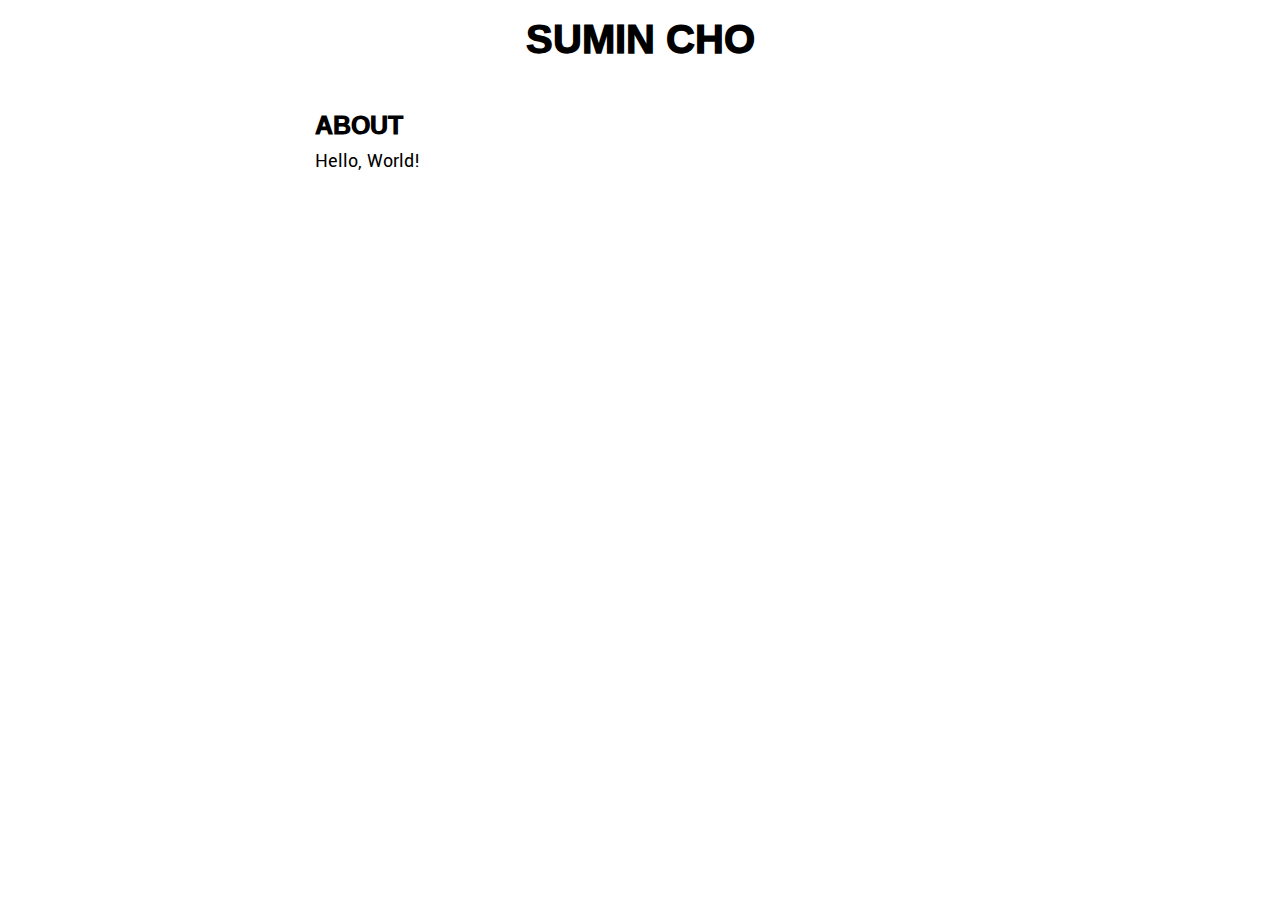
==== about.html @ 0e5ec76e "Set up the basic infrastructure" ====
<!DOCTYPE html>

<html lang="en">
    
    <head>
        <meta charset="UTF-8">
        <meta name="viewport" content="width=device-width, initial-scale=1.0">
        <meta name="author" content="Sumin Cho">
        <meta name="keywords" content="Sumin Cho, portfolio, about">

        <link rel="stylesheet" href="style.css">

        <!-- Google Fonts -->
        <link rel="preconnect" href="https://fonts.googleapis.com">
        <link rel="preconnect" href="https://fonts.gstatic.com" crossorigin>
        <link href="https://fonts.googleapis.com/css2?family=Ramabhadra&family=Yantramanav:wght@300&display=swap" rel="stylesheet">

        <title>ABOUT</title>
    </head>

    <body>
        <h1 style="margin-bottom: 25px"><a href="index.html" title="HOME">SUMIN CHO</a></h1>
        <div class="center">
            <div class="block">
                <h2>ABOUT</h2>
                <p>
                    Hello, World!
                </p>
            </div>
        </div>
    </body>

</html>
---- style.css ----
/* Basic elements */
html, body {
    height: 100%;
    margin: 0;
}

h1, h2, h3, h4, h5, h6 {
    margin: 0;

    font-family: 'Ramabhadra', sans-serif;
}

h1 {
    text-align: center;
    font-size: 40px;
}

h2 {
    font-size: 25px;
}

a {
    text-decoration: none;
    color: inherit;
}

p {
    margin: 0;

    font-family: 'Yantramanav', sans-serif;
    font-size: 20px;
}

a:hover {
    color: tan;
}

/* Dividers */
.main {
    height: 100%;

    text-align: center;
}

.block {
    width: 650px;
    padding-left: 20px;
    padding-right: 20px;

    text-align: left;
}

/* Properties */
.center {
    display: flex;
    justify-content: center;
    align-items: center;
}
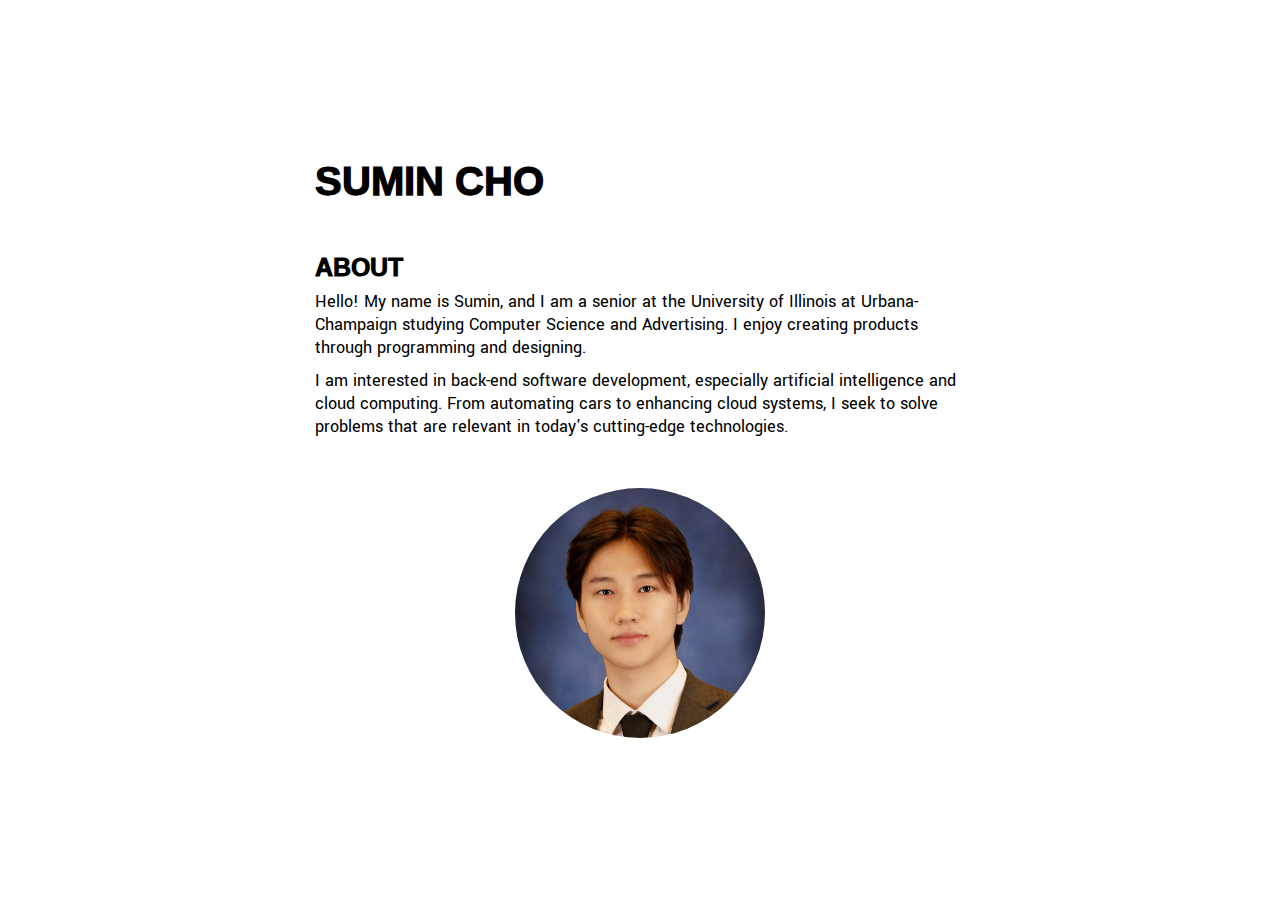
==== commit 0a3f3720: "Add content" ====
--- a/about.html
+++ b/about.html
@@ -6,26 +6,35 @@
         <meta charset="UTF-8">
         <meta name="viewport" content="width=device-width, initial-scale=1.0">
         <meta name="author" content="Sumin Cho">
-        <meta name="keywords" content="Sumin Cho, portfolio, about">
+        <meta name="keywords" content="Sumin Cho, portfolio">
 
-        <link rel="stylesheet" href="style.css">
+        <link rel="stylesheet" href="style.css" type="text/css">
 
         <!-- Google Fonts -->
         <link rel="preconnect" href="https://fonts.googleapis.com">
         <link rel="preconnect" href="https://fonts.gstatic.com" crossorigin>
-        <link href="https://fonts.googleapis.com/css2?family=Ramabhadra&family=Yantramanav:wght@300&display=swap" rel="stylesheet">
+        <link href="https://fonts.googleapis.com/css2?family=Ramabhadra&family=Yantramanav:wght@300&display=swap" rel="stylesheet" type="text/css">
 
         <title>ABOUT</title>
     </head>
 
     <body>
-        <h1 style="margin-bottom: 25px"><a href="index.html" title="HOME">SUMIN CHO</a></h1>
-        <div class="center">
+        <div class="main center">
             <div class="block">
+                <h1 style="text-align: left; margin-bottom: 25px"><a href="index.html" title="HOME">SUMIN CHO</a></h1>
                 <h2>ABOUT</h2>
                 <p>
-                    Hello, World!
+                    Hello! My name is Sumin, and I am a senior at the University of Illinois
+                    at Urbana-Champaign studying Computer Science and Advertising. I enjoy
+                    creating products through programming and designing.
                 </p>
+                <p>
+                    I am interested in back-end software development, especially artificial
+                    intelligence and cloud computing. From automating cars to enhancing
+                    cloud systems, I seek to solve problems that are relevant in today's
+                    cutting-edge technologies.
+                </p>
+                <img class="profile" src="assets/profile.jpg" alt="profile">
             </div>
         </div>
     </body>
--- a/style.css
+++ b/style.css
@@ -19,16 +19,30 @@
     font-size: 25px;
 }
 
+h3 {
+    font-size: 18px;
+}
+
+p {
+    margin: 0 0 10px 0;
+
+    font-family: 'Yantramanav', sans-serif;
+    font-size: 18px;
+}
+
+@media (max-width: 650px) {
+    h3 {
+        font-size: 16px;
+    }
+
+    p {
+        font-size: 16px;
+    }
+}
+
 a {
     text-decoration: none;
     color: inherit;
-}
-
-p {
-    margin: 0;
-
-    font-family: 'Yantramanav', sans-serif;
-    font-size: 20px;
 }
 
 a:hover {
@@ -46,8 +60,23 @@
     width: 650px;
     padding-left: 20px;
     padding-right: 20px;
+    padding-bottom: 20px;
 
     text-align: left;
+}
+
+.profile {
+    width: 250px;
+    height: 250px;
+
+    display: block;
+    object-fit: cover;
+    object-position: 50% 25%;
+    border-radius: 50%;
+
+    margin-top: 50px;
+    margin-left: auto;
+    margin-right: auto;
 }
 
 /* Properties */
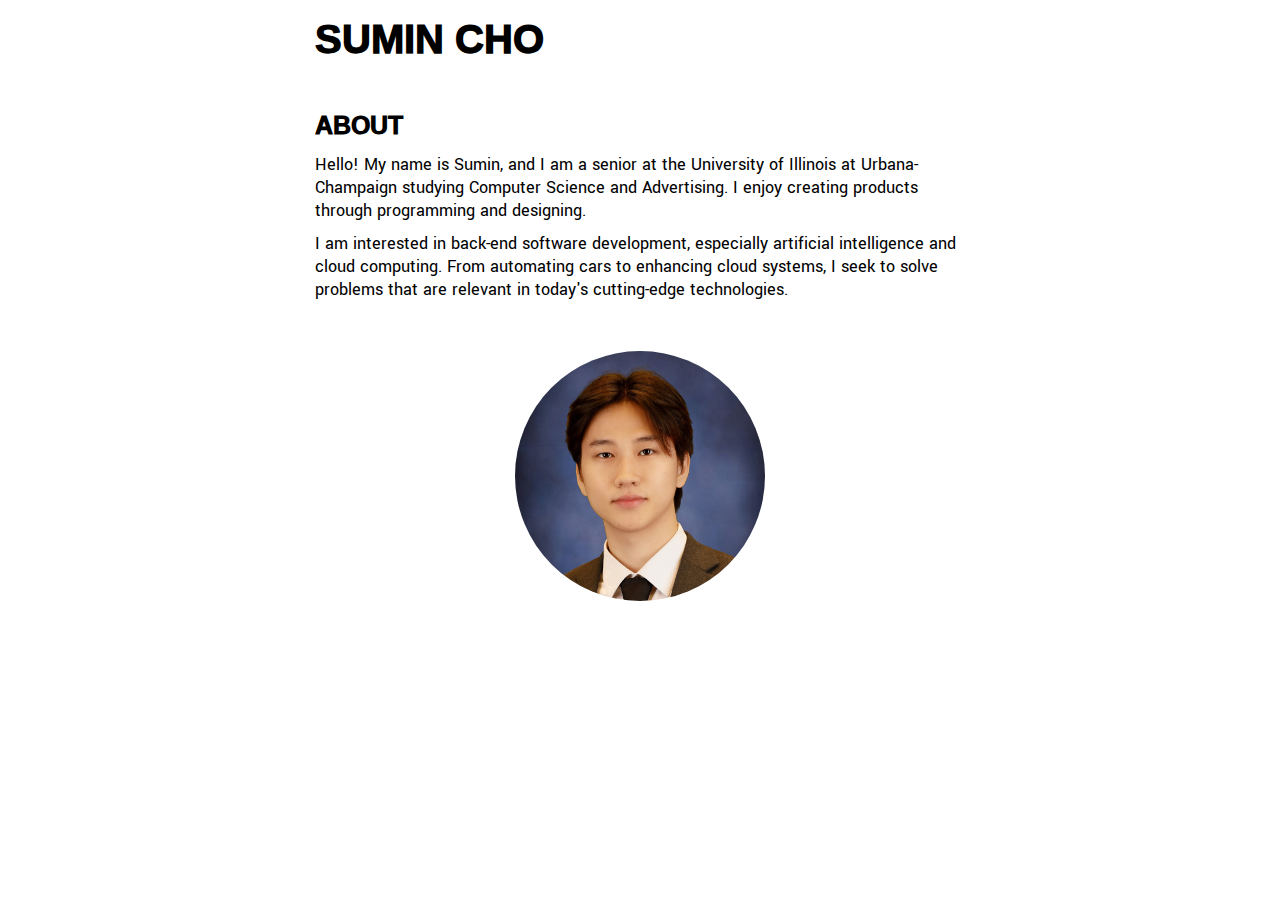
==== commit bb2cf921: "Align subpages to top" ====
--- a/about.html
+++ b/about.html
@@ -19,23 +19,21 @@
     </head>
 
     <body>
-        <div class="main center">
-            <div class="block">
-                <h1 style="text-align: left; margin-bottom: 25px"><a href="index.html" title="HOME">SUMIN CHO</a></h1>
-                <h2>ABOUT</h2>
-                <p>
-                    Hello! My name is Sumin, and I am a senior at the University of Illinois
-                    at Urbana-Champaign studying Computer Science and Advertising. I enjoy
-                    creating products through programming and designing.
-                </p>
-                <p>
-                    I am interested in back-end software development, especially artificial
-                    intelligence and cloud computing. From automating cars to enhancing
-                    cloud systems, I seek to solve problems that are relevant in today's
-                    cutting-edge technologies.
-                </p>
-                <img class="profile" src="assets/profile.jpg" alt="profile">
-            </div>
+        <div class="block">
+            <h1><a href="index.html" title="HOME">SUMIN CHO</a></h1>
+            <h2>ABOUT</h2>
+            <p>
+                Hello! My name is Sumin, and I am a senior at the University of Illinois
+                at Urbana-Champaign studying Computer Science and Advertising. I enjoy
+                creating products through programming and designing.
+            </p>
+            <p>
+                I am interested in back-end software development, especially artificial
+                intelligence and cloud computing. From automating cars to enhancing
+                cloud systems, I seek to solve problems that are relevant in today's
+                cutting-edge technologies.
+            </p>
+            <img class="profile" src="assets/profile.jpg" alt="profile">
         </div>
     </body>
 
--- a/style.css
+++ b/style.css
@@ -11,12 +11,13 @@
 }
 
 h1 {
-    text-align: center;
     font-size: 40px;
+    margin-bottom: 25px;
 }
 
 h2 {
     font-size: 25px;
+    margin-bottom: 5px;
 }
 
 h3 {
@@ -57,10 +58,12 @@
 }
 
 .block {
-    width: 650px;
+    max-width: 650px;
     padding-left: 20px;
     padding-right: 20px;
     padding-bottom: 20px;
+    margin-left: auto;
+    margin-right: auto;
 
     text-align: left;
 }
@@ -75,6 +78,7 @@
     border-radius: 50%;
 
     margin-top: 50px;
+    margin-bottom: 50px;
     margin-left: auto;
     margin-right: auto;
 }
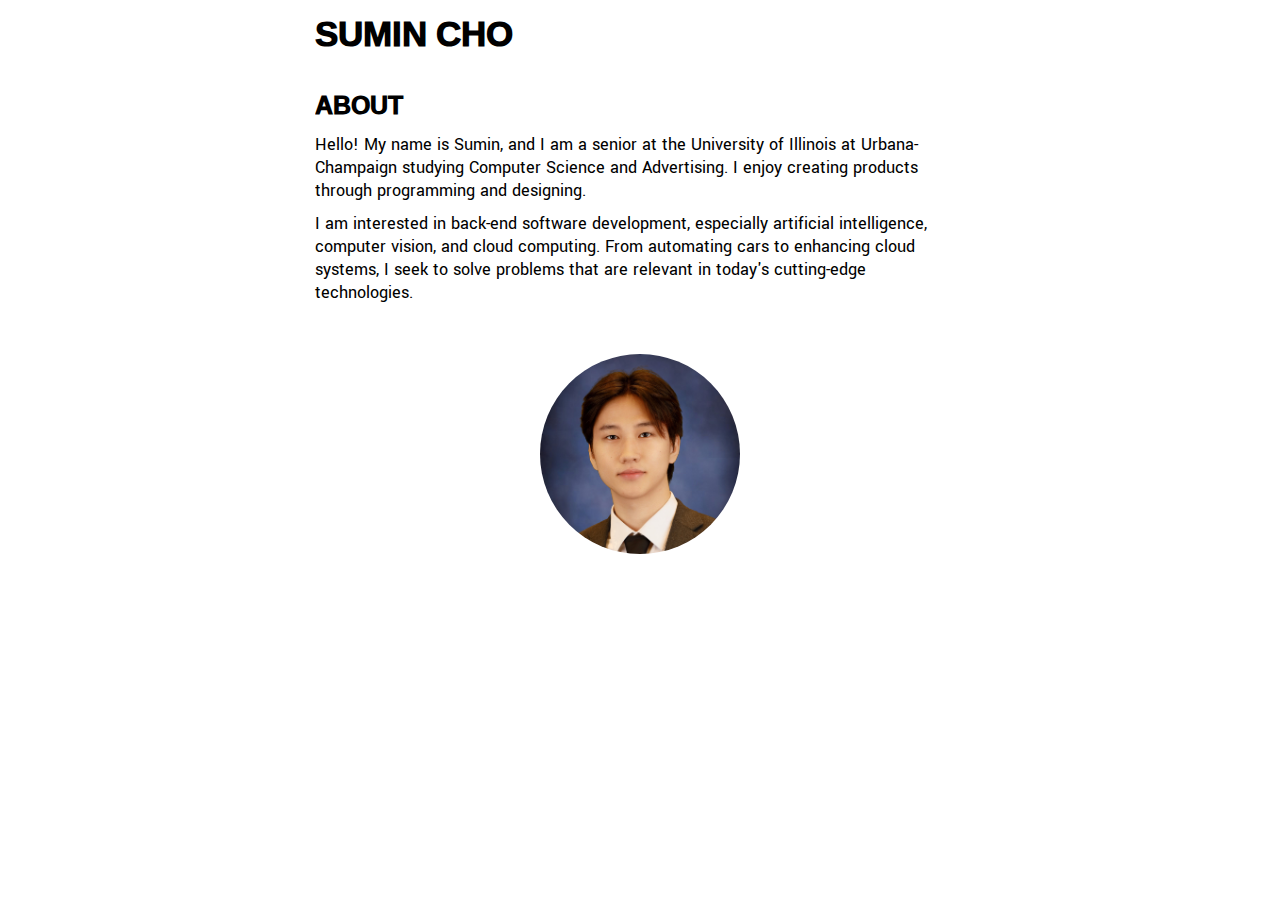
==== commit 5d00a665: "Redesign home page" ====
--- a/about.html
+++ b/about.html
@@ -29,11 +29,11 @@
             </p>
             <p>
                 I am interested in back-end software development, especially artificial
-                intelligence and cloud computing. From automating cars to enhancing
-                cloud systems, I seek to solve problems that are relevant in today's
-                cutting-edge technologies.
+                intelligence, computer vision, and cloud computing. From automating cars
+                to enhancing cloud systems, I seek to solve problems that are relevant in
+                today's cutting-edge technologies.
             </p>
-            <img class="profile" src="assets/profile.jpg" alt="profile">
+            <img class="profile" src="assets/profile.jpg" alt="PROFILE">
         </div>
     </body>
 
--- a/style.css
+++ b/style.css
@@ -11,8 +11,8 @@
 }
 
 h1 {
-    font-size: 40px;
-    margin-bottom: 25px;
+    font-size: 35px;
+    margin-bottom: 15px;
 }
 
 h2 {
@@ -21,7 +21,7 @@
 }
 
 h3 {
-    font-size: 18px;
+    font-size: 20px;
 }
 
 p {
@@ -31,13 +31,22 @@
     font-size: 18px;
 }
 
-@media (max-width: 650px) {
+/* Mobile View */
+@media (max-width: 700px) {
+    h1 {
+        font-size: 30px;
+    }
+
+    h2 {
+        font-size: 20px;
+    }
+
     h3 {
         font-size: 16px;
     }
 
     p {
-        font-size: 16px;
+        font-size: 14px;
     }
 }
 
@@ -68,9 +77,15 @@
     text-align: left;
 }
 
+/* Image */
+.emblem {
+    width: 225px;
+    height: 225px;
+}
+
 .profile {
-    width: 250px;
-    height: 250px;
+    width: 200px;
+    height: 200px;
 
     display: block;
     object-fit: cover;
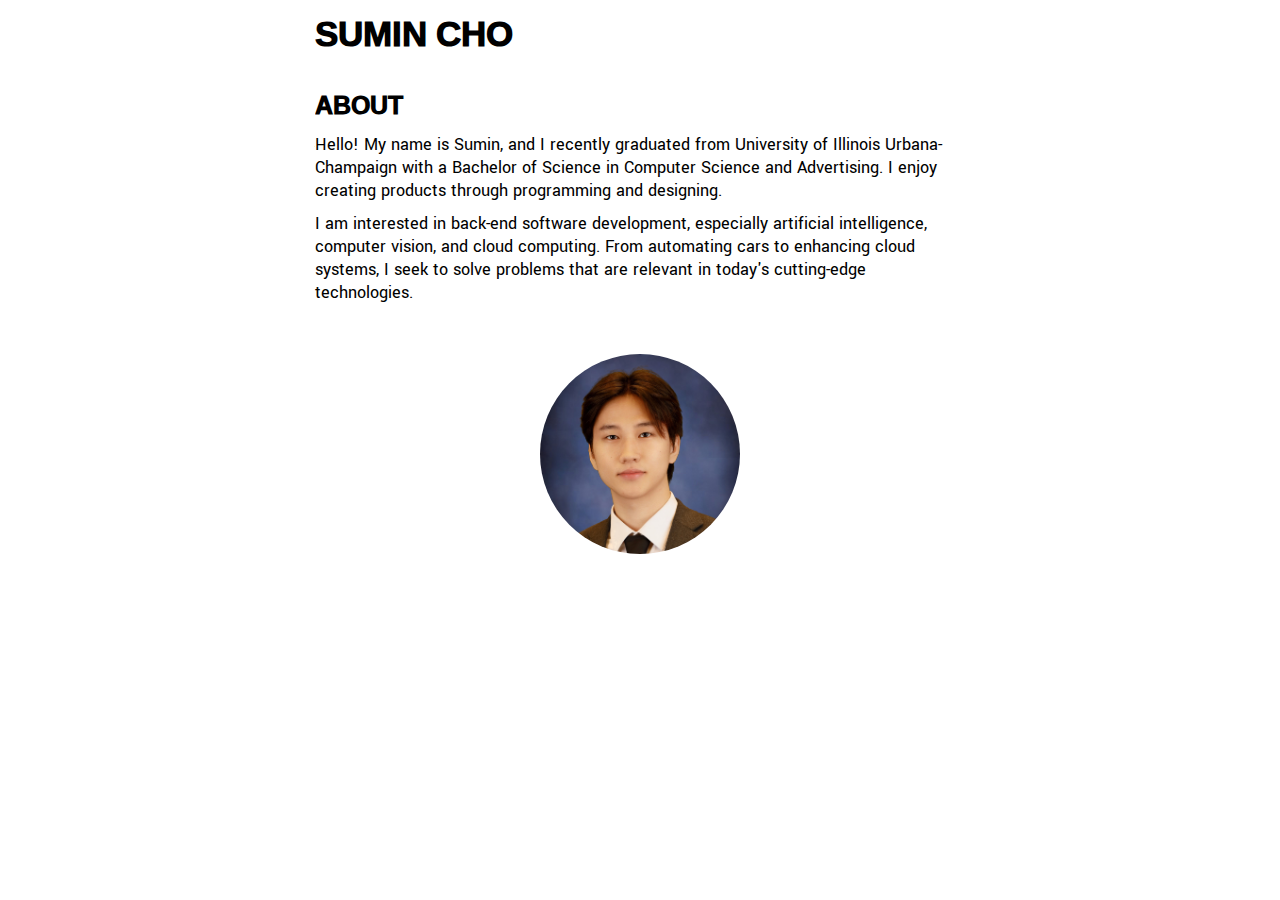
==== commit 4901bd51: "Update resume" ====
--- a/about.html
+++ b/about.html
@@ -23,8 +23,8 @@
             <h1><a href="index.html" title="HOME">SUMIN CHO</a></h1>
             <h2>ABOUT</h2>
             <p>
-                Hello! My name is Sumin, and I am a senior at the University of Illinois
-                at Urbana-Champaign studying Computer Science and Advertising. I enjoy
+                Hello! My name is Sumin, and I recently graduated from University of Illinois
+                Urbana-Champaign with a Bachelor of Science in Computer Science and Advertising. I enjoy
                 creating products through programming and designing.
             </p>
             <p>
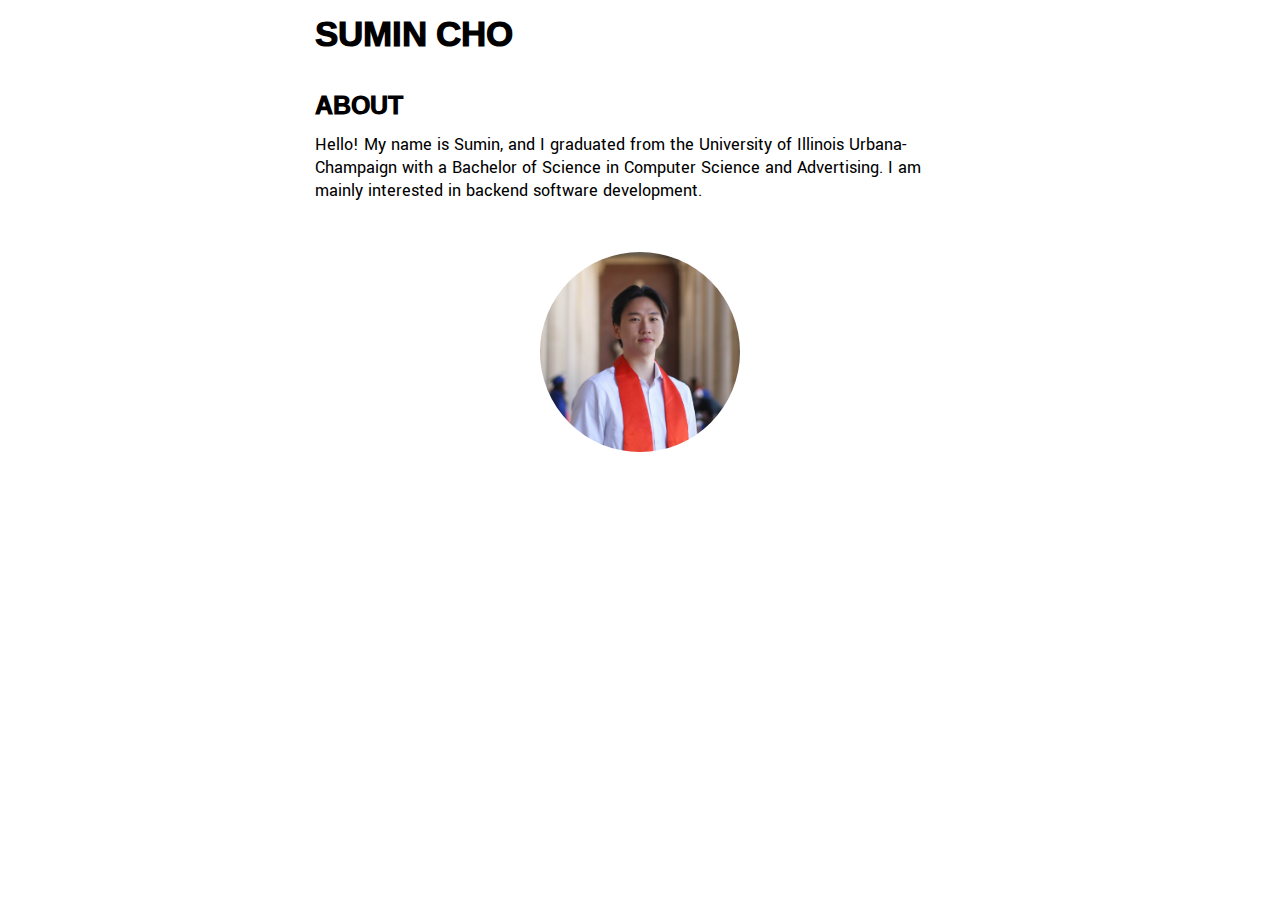
==== commit 3f346c82: "Update September 13, 2023" ====
--- a/about.html
+++ b/about.html
@@ -23,15 +23,9 @@
             <h1><a href="index.html" title="HOME">SUMIN CHO</a></h1>
             <h2>ABOUT</h2>
             <p>
-                Hello! My name is Sumin, and I recently graduated from University of Illinois
-                Urbana-Champaign with a Bachelor of Science in Computer Science and Advertising. I enjoy
-                creating products through programming and designing.
-            </p>
-            <p>
-                I am interested in back-end software development, especially artificial
-                intelligence, computer vision, and cloud computing. From automating cars
-                to enhancing cloud systems, I seek to solve problems that are relevant in
-                today's cutting-edge technologies.
+                Hello! My name is Sumin, and I graduated from the University of Illinois
+                Urbana-Champaign with a Bachelor of Science in Computer Science and Advertising.
+                I am mainly interested in backend software development.
             </p>
             <img class="profile" src="assets/profile.jpg" alt="PROFILE">
         </div>
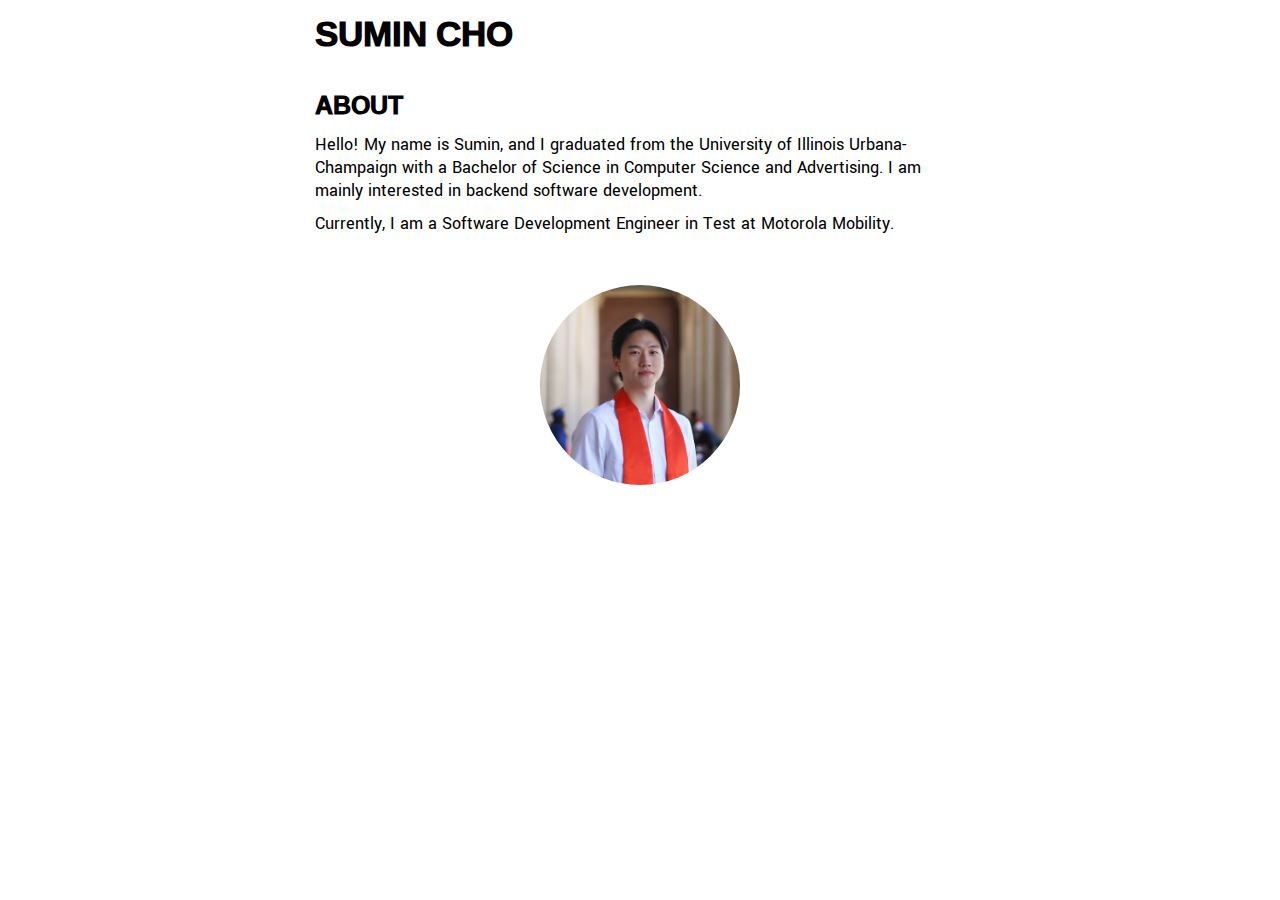
==== commit 97db7024: "Update 9/14/2023" ====
--- a/about.html
+++ b/about.html
@@ -27,6 +27,9 @@
                 Urbana-Champaign with a Bachelor of Science in Computer Science and Advertising.
                 I am mainly interested in backend software development.
             </p>
+            <p>
+                Currently, I am a Software Development Engineer in Test at Motorola Mobility.
+            </p>
             <img class="profile" src="assets/profile.jpg" alt="PROFILE">
         </div>
     </body>
